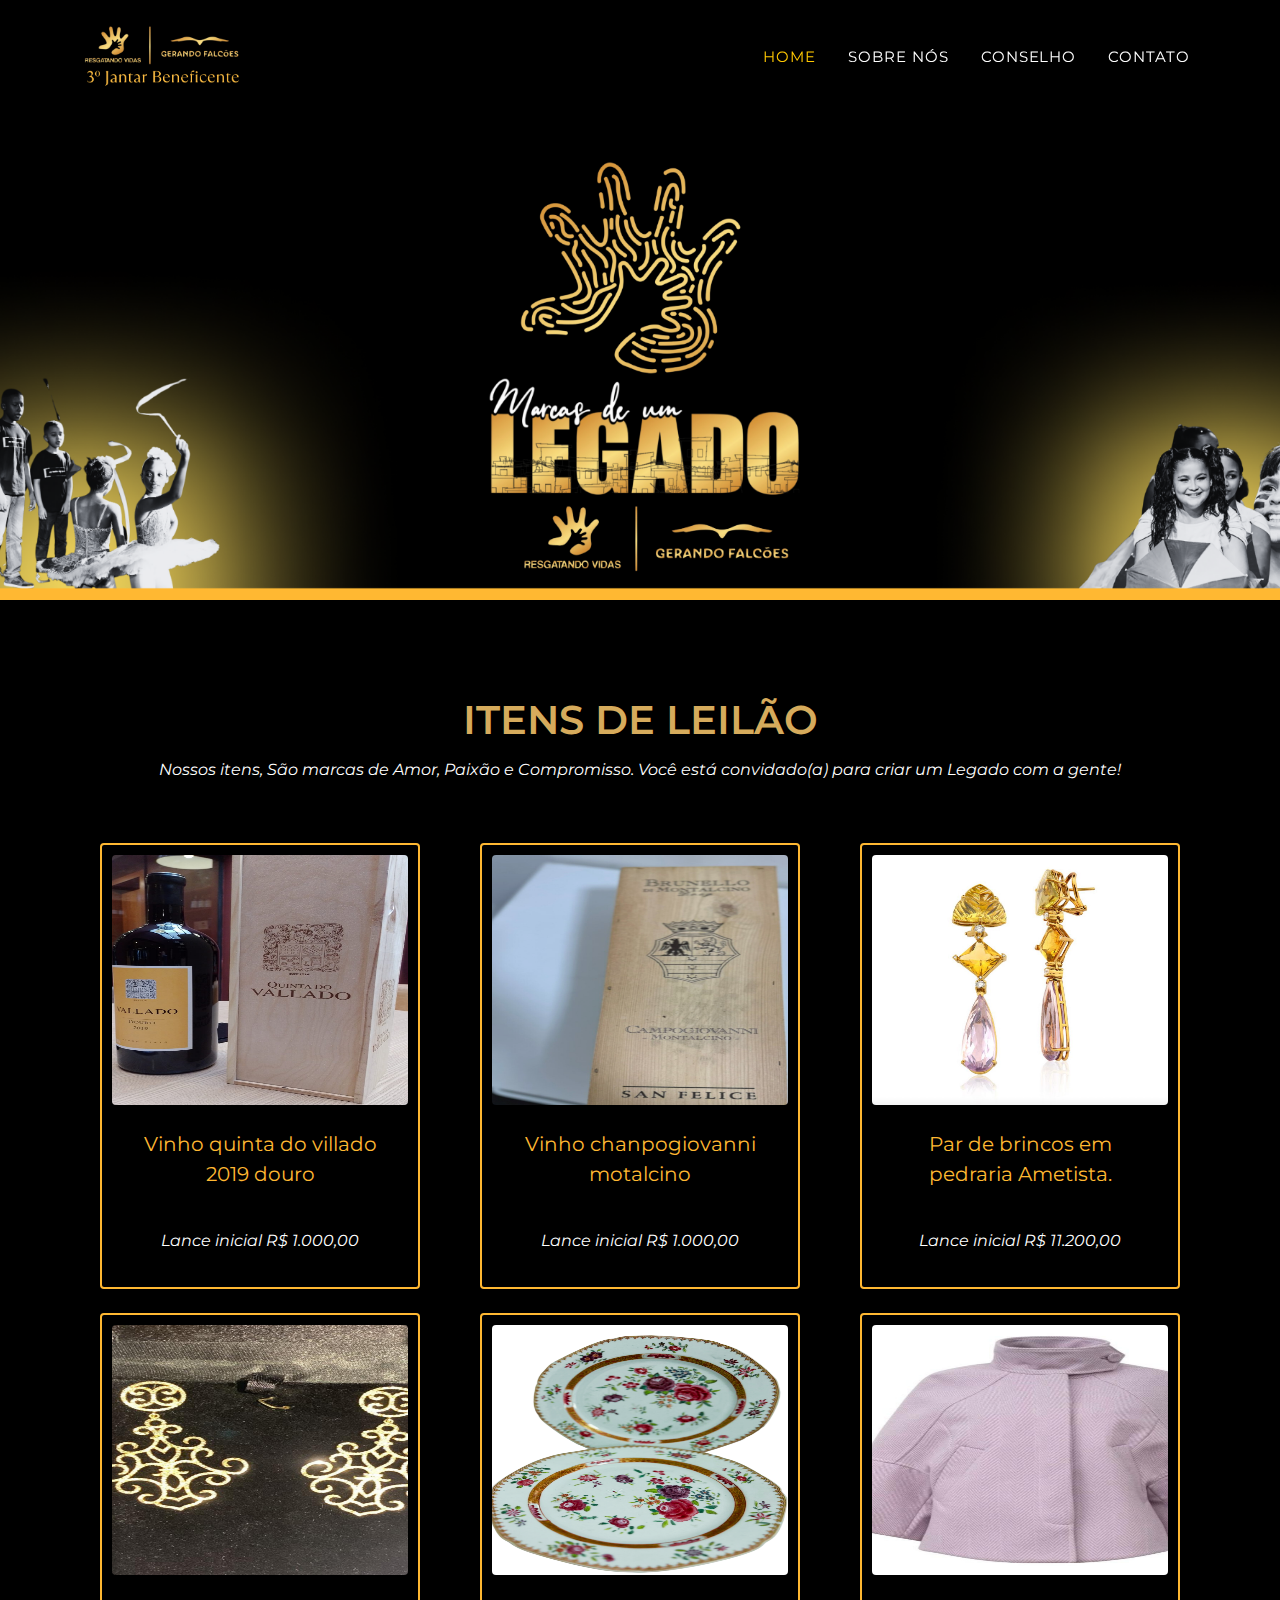
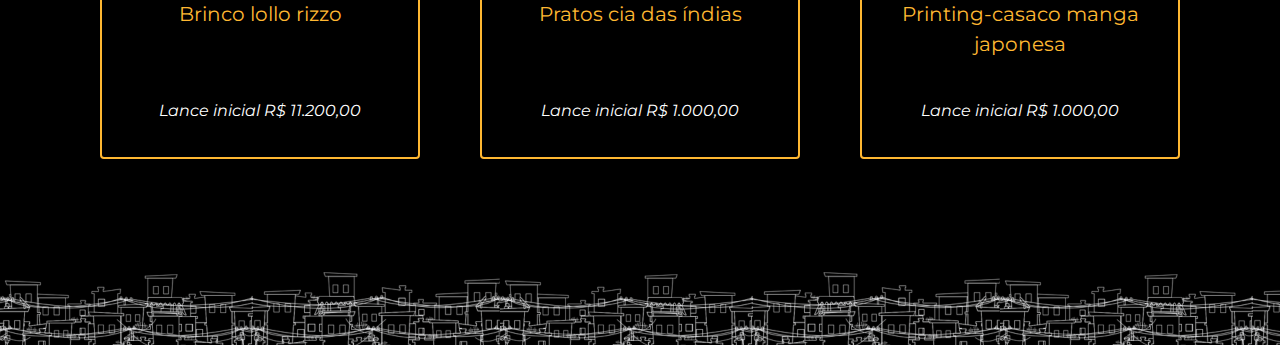
==== index.html @ 6cc701cd "primeiro comit" ====
<!DOCTYPE html>
<html lang="pt-BR">
    <head>
        <meta charset="utf-8" />
        <meta name="viewport" content="width=device-width, initial-scale=1, shrink-to-fit=no" />
        <meta name="description" content="" />
        <meta name="author" content="" />
        <title>Instituto Resgatando vidas</title>
        <!-- Favicon-->
        <link rel="icon" type="image/x-icon" href="/img/icone.png">
        <!-- Font Awesome icons (free version)-->
        <script src="https://use.fontawesome.com/releases/v6.3.0/js/all.js" crossorigin="anonymous"></script>
        <!-- Google fonts-->
        <link href="https://fonts.googleapis.com/css?family=Montserrat:400,700" rel="stylesheet" type="text/css" />
        <link href="https://fonts.googleapis.com/css?family=Roboto+Slab:400,100,300,700" rel="stylesheet" type="text/css" />
        <!-- Core theme CSS (includes Bootstrap)-->
        <link href="css/styles.css" rel="stylesheet" />
    </head>
    <body id="page-top">
        <!-- Navigation-->
        <nav class="navbar navbar-expand-lg navbar-dark fixed-top" id="mainNav">
            <div class="container" >
                <a class="bnavbar-rand img-nav" href="#page-top"><img class="logo-nav"  src="/img/logo-nav1.png" alt="logo-nav" /></a>
                <button class="navbar-toggler" type="button" data-bs-toggle="collapse" data-bs-target="#navbarResponsive" aria-controls="navbarResponsive" aria-expanded="false" aria-label="Toggle navigation">
                    Menu
                    <i class="fas fa-bars ms-1"></i>
                </button>
                <div class="collapse navbar-collapse" id="navbarResponsive">
                    <ul class="navbar-nav text-uppercase ms-auto py-4 py-lg-0">
                        <li class="nav-item"><a class="nav-link" href="#home">Home</a></li>
                        <li class="nav-item"><a class="nav-link" href="sobre.html">Sobre nós</a></li>
                        <li class="nav-item"><a class="nav-link" href="conselho.html">Conselho</a></li>
                        <li class="nav-item"><a class="nav-link" href="contato.html">Contato</a></li>
                    </ul>
                </div>
            </div>
        </nav>
        <!-- Masthead-->
        <header class="masthead" id="home">
            
        </header>
      
        </section>
        <!-- Portfolio Grid-->
        <section class="page-section" id="portfolio">
            <div class="container">
                <div class="text-center">
                    <h2 class="section-heading text-uppercase">Itens de Leilão</h2>
                    <h3 class="section-subheading ">
                        Nossos itens, São marcas de Amor, Paixão e Compromisso. Você está convidado(a) para criar um Legado com a gente!
                    </h3>
                </div>
                <div class="row">
                    <div class="col-lg-4 col-sm-6 mb-4 cards">
                        <!-- Portfolio item 1-->
                        <div class="portfolio-item card-container ">
                            <a class="portfolio-link" data-bs-toggle="modal" href="#portfolioModal1">
                                <div class="portfolio-hover">
                                    <div class="portfolio-hover-content">Saíba mais</div>
                                </div>
                                <img class="img-fluid" src="img/produto1.png" alt="produto1" />
                            </a>
                            <div class="portfolio-caption">
                                <div class="portfolio-caption-heading">Vinho quinta do villado 2019 douro</div>
                                <div class="portfolio-caption-subheading ">Lance inicial R$ 1.000,00</div>
                            </div>
                        </div>
                    </div>
                    <div class="col-lg-4 col-sm-6 mb-4 cards">
                        <!-- Portfolio item 2-->
                        <div class="portfolio-item">
                            <a class="portfolio-link" data-bs-toggle="modal" href="#portfolioModal2">
                                <div class="portfolio-hover">
                                    <div class="portfolio-hover-content">Saíba mais</div>
                                </div>
                                <img class="img-fluid" src="img/produto2.png" alt="produto2" />
                            </a>
                            <div class="portfolio-caption">
                                <div class="portfolio-caption-heading">Vinho chanpogiovanni motalcino </div>
                                <div class="portfolio-caption-subheading ">Lance inicial R$ 1.000,00</div>
                            </div>
                        </div>
                    </div>
                    <div class="col-lg-4 col-sm-6 mb-4 cards">
                        <!-- Portfolio item 3-->
                        <div class="portfolio-item">
                            <a class="portfolio-link" data-bs-toggle="modal" href="#portfolioModal3">
                                <div class="portfolio-hover">
                                    <div class="portfolio-hover-content">Saíba mais</div>
                                </div>
                                <img class="img-fluid" src="img/produto3.png" alt="produto3" />
                            </a>
                            <div class="portfolio-caption">
                                <div class="portfolio-caption-heading">Par de brincos em pedraria  Ametista.</div>
                                
                                <div class="portfolio-caption-subheading ">Lance inicial R$ 11.200,00 </div>
                            </div>
                        </div>
                    </div>
                    <div class="col-lg-4 col-sm-6 mb-4 mb-sm-0 cards">
                        <!-- Portfolio item 4-->
                        <div class="portfolio-item">
                            <a class="portfolio-link" data-bs-toggle="modal" href="#portfolioModal4">
                                <div class="portfolio-hover">
                                    <div class="portfolio-hover-content">Saíba mais</div>
                                </div>
                                <img class="img-fluid" src="img/produto4.png" alt="..." />
                            </a>
                            <div class="portfolio-caption">
                                <div class="portfolio-caption-heading">Brinco lollo rizzo</div>
                                
                                <div class="portfolio-caption-subheading ">Lance inicial R$ 11.200,00 </div>
                            </div>
                        </div>
                    </div>
                
                    <div class="col-lg-4 col-sm-6 mb-4 mb-sm-0 cards">
                        <!-- Portfolio item 5-->
                        <div class="portfolio-item">
                            <a class="portfolio-link" data-bs-toggle="modal" href="#portfolioModal5">
                                <div class="portfolio-hover">
                                    <div class="portfolio-hover-content">Saíba mais</div>
                                </div>
                                <img class="img-fluid" src="img/produto5.png" alt="..." />
                            </a>
                            <div class="portfolio-caption">
                                <div class="portfolio-caption-heading">Pratos cia das índias</div>
                                <div class="portfolio-caption-subheading ">Lance inicial R$ 1.000,00</div>
                            </div>
                        </div>
                    </div>
                    <div class="col-lg-4 col-sm-6 cards">
                        <!-- Portfolio item 6-->
                        <div class="portfolio-item">
                            <a class="portfolio-link" data-bs-toggle="modal" href="#portfolioModal6">
                                <div class="portfolio-hover">
                                    <div class="portfolio-hover-content">Saíba mais</div>
                                </div>
                                <img class="img-fluid" src="img/produto6.png" alt="..." />
                            </a>
                            <div class="portfolio-caption">
                                <div class="portfolio-caption-heading">Printing-casaco manga japonesa</div>
                                <div class="portfolio-caption-subheading">Lance inicial R$ 1.000,00</div>
                            </div>
                        </div>
                    </div>
                </div>
            </div>
        </section>
        <!-- About-->
      
        </section>
     
        <!-- Footer-->
        <footer class="rodape"></footer>

        <!-- Portfolio Modals-->
        <!-- Portfolio item 1 modal popup-->
        <div class="portfolio-modal modal fade" id="portfolioModal1" tabindex="-1" role="dialog" aria-hidden="true">
            <div class="modal-dialog">
                <div class="modal-content">
                    <div class="close-modal" data-bs-dismiss="modal"><img src="assets/img/close-icon.svg" alt="Close modal" /></div>
                    <div class="container">
                        <div class="row justify-content-center">
                            <div class="col-lg-8">
                                <div class="modal-body">
                                    <!-- Project details-->
                                    <h2 class="text-uppercase h2">Vinho quinta do villado 2019 douro</h2>
                                    <img class="img-fluid img-modal d-block mx-auto" src="/img/produto1.png" alt="produto1" />
                                    <p class="descricao"> Quinta do Vallado, construída em 1716, é uma das quintas mais antigas e famosas do Vale do Douro. Situa-se nas margens do Rio Corgo.</p>
                                    
                                    <button class="btn btn-primary btn-xl text-uppercase" data-bs-dismiss="modal" type="button">
                                        <i class="fas fa-xmark me-1"></i>
                                        Voltar
                                    </button>
                                </div>
                            </div>
                        </div>
                    </div>
                </div>
            </div>
        </div>
        <!-- Portfolio item 2 modal popup-->
        <div class="portfolio-modal modal fade" id="portfolioModal2" tabindex="-1" role="dialog" aria-hidden="true">
            <div class="modal-dialog">
                <div class="modal-content">
                    <div class="close-modal" data-bs-dismiss="modal"><img src="assets/img/close-icon.svg" alt="Close modal" /></div>
                    <div class="container">
                        <div class="row justify-content-center">
                            <div class="col-lg-8">
                                <div class="modal-body">
                                    <!-- Project details-->
                                    <h2 class="text-uppercase h2">Vinho chanpogiovanni motalcino</h2>
                                    <img class=" img-fluid img-modal d-block mx-auto" src="/img/produto2.png" alt="produto2" />
                                    <p class="descricao">	
                                        Um vinho tinto rubi de corpo médio, com notas de cereja, amora e madeira de cedro.
                                         Sabor fresco e suave com um final surpreendentemente longo.
                                    </p>
                                  
                                    <button class="btn btn-primary btn-xl text-uppercase" data-bs-dismiss="modal" type="button">
                                        <i class="fas fa-xmark me-1"></i>
                                        voltar
                                    </button>
                                </div>
                            </div>
                        </div>
                    </div>
                </div>
            </div>
        </div>
        <!-- Portfolio item 3 modal popup-->
        <div class="portfolio-modal modal fade" id="portfolioModal3" tabindex="-1" role="dialog" aria-hidden="true">
            <div class="modal-dialog">
                <div class="modal-content">
                    <div class="close-modal" data-bs-dismiss="modal"><img src="assets/img/close-icon.svg" alt="Close modal" /></div>
                    <div class="container">
                        <div class="row justify-content-center">
                            <div class="col-lg-8">
                                <div class="modal-body">
                                    <!-- Project details-->
                                    <h2 class="text-uppercase h2">  Par de brincos em pedraria  Ametista</h2>
                                    <img class="img-fluid d-block mx-auto" src="img/produto3.png" alt="produto3" />
                                    <p class="descricao">
                                        Par de brincos em pedraria  Ametista, Citrino, Green Gold e Diamantes
                                    </p>
       
                                    <button class="btn btn-primary btn-xl text-uppercase" data-bs-dismiss="modal" type="button">
                                        <i class="fas fa-xmark me-1"></i>
                                      voltar
                                    </button>
                                </div>
                            </div>
                        </div>
                    </div>
                </div>
            </div>
        </div>
        <!-- Portfolio item 4 modal popup-->
        <div class="portfolio-modal modal fade" id="portfolioModal4" tabindex="-1" role="dialog" aria-hidden="true">
            <div class="modal-dialog">
                <div class="modal-content">
                    <div class="close-modal" data-bs-dismiss="modal"><img src="assets/img/close-icon.svg" alt="Close modal" /></div>
                    <div class="container">
                        <div class="row justify-content-center">
                            <div class="col-lg-8">
                                <div class="modal-body">
                                    <!-- Project details-->
                                    <h2 class="text-uppercase">Project Name</h2>
                                    <p class="item-intro text-muted">Lorem ipsum dolor sit amet consectetur.</p>
                                    <img class="img-fluid d-block mx-auto" src="assets/img/portfolio/4.jpg" alt="..." />
                                    <p class="descricao">Use this area to describe your project. Lorem ipsum dolor sit amet, consectetur adipisicing elit. Est blanditiis dolorem culpa incidunt minus dignissimos deserunt repellat aperiam quasi sunt officia expedita beatae cupiditate, maiores repudiandae, nostrum, reiciendis facere nemo!</p>
                                    <ul class="list-inline">
                                        <li>
                                            <strong>Client:</strong>
                                            Lines
                                        </li>
                                        <li>
                                            <strong>Category:</strong>
                                            Branding
                                        </li>
                                    </ul>
                                    <button class="btn btn-primary btn-xl text-uppercase" data-bs-dismiss="modal" type="button">
                                        <i class="fas fa-xmark me-1"></i>
                                        Close Project
                                    </button>
                                </div>
                            </div>
                        </div>
                    </div>
                </div>
            </div>
        </div>
        <!-- Portfolio item 5 modal popup-->
        <div class="portfolio-modal modal fade" id="portfolioModal5" tabindex="-1" role="dialog" aria-hidden="true">
            <div class="modal-dialog">
                <div class="modal-content">
                    <div class="close-modal" data-bs-dismiss="modal"><img src="assets/img/close-icon.svg" alt="Close modal" /></div>
                    <div class="container">
                        <div class="row justify-content-center">
                            <div class="col-lg-8">
                                <div class="modal-body">
                                    <!-- Project details-->
                                    <h2 class="text-uppercase">Project Name</h2>
                                    <p class="item-intro text-muted">Lorem ipsum dolor sit amet consectetur.</p>
                                    <img class="img-fluid d-block mx-auto" src="assets/img/portfolio/5.jpg" alt="..." />
                                    <p class="descricao">Use this area to describe your project. Lorem ipsum dolor sit amet, consectetur adipisicing elit. Est blanditiis dolorem culpa incidunt minus dignissimos deserunt repellat aperiam quasi sunt officia expedita beatae cupiditate, maiores repudiandae, nostrum, reiciendis facere nemo!</p>
                                    <ul class="list-inline">
                                        <li>
                                            <strong>Client:</strong>
                                            Southwest
                                        </li>
                                        <li>
                                            <strong>Category:</strong>
                                            Website Design
                                        </li>
                                    </ul>
                                    <button class="btn btn-primary btn-xl text-uppercase" data-bs-dismiss="modal" type="button">
                                        <i class="fas fa-xmark me-1"></i>
                                        Close Project
                                    </button>
                                </div>
                            </div>
                        </div>
                    </div>
                </div>
            </div>
        </div>
        <!-- Portfolio item 6 modal popup-->
        <div class="portfolio-modal modal fade" id="portfolioModal6" tabindex="-1" role="dialog" aria-hidden="true">
            <div class="modal-dialog">
                <div class="modal-content">
                    <div class="close-modal" data-bs-dismiss="modal"><img src="assets/img/close-icon.svg" alt="Close modal" /></div>
                    <div class="container">
                        <div class="row justify-content-center">
                            <div class="col-lg-8">
                                <div class="modal-body">
                                    <!-- Project details-->
                                    <h2 class="text-uppercase">Project Name</h2>
                                    <p class="item-intro text-muted">Lorem ipsum dolor sit amet consectetur.</p>
                                    <img class="img-fluid d-block mx-auto" src="assets/img/portfolio/6.jpg" alt="..." />
                                    <p class="descricao">Use this area to describe your project. Lorem ipsum dolor sit amet, consectetur adipisicing elit. Est blanditiis dolorem culpa incidunt minus dignissimos deserunt repellat aperiam quasi sunt officia expedita beatae cupiditate, maiores repudiandae, nostrum, reiciendis facere nemo!</p>
                                    <ul class="list-inline">
                                        <li>
                                            <strong>Client:</strong>
                                            Window
                                        </li>
                                        <li>
                                            <strong>Category:</strong>
                                            Photography
                                        </li>
                                    </ul>
                                    <button class="btn btn-primary btn-xl text-uppercase" data-bs-dismiss="modal" type="button">
                                        <i class="fas fa-xmark me-1"></i>
                                        Close Project
                                    </button>
                                </div>
                            </div>
                        </div>
                    </div>
                </div>
            </div>
        </div>
        <!-- Bootstrap core JS-->
        <script src="https://cdn.jsdelivr.net/npm/bootstrap@5.2.3/dist/js/bootstrap.bundle.min.js"></script>
        <!-- Core theme JS-->
        <script src="js/scripts.js"></script>
        <!-- * * * * * * * * * * * * * * * * * * * * * * * * * * * * * * * * * * * * * * * *-->
        <!-- * *                               SB Forms JS                               * *-->
        <!-- * * Activate your form at https://startbootstrap.com/solution/contact-forms * *-->
        <!-- * * * * * * * * * * * * * * * * * * * * * * * * * * * * * * * * * * * * * * * *-->
        <script src="https://cdn.startbootstrap.com/sb-forms-latest.js"></script>
    </body>
</html>
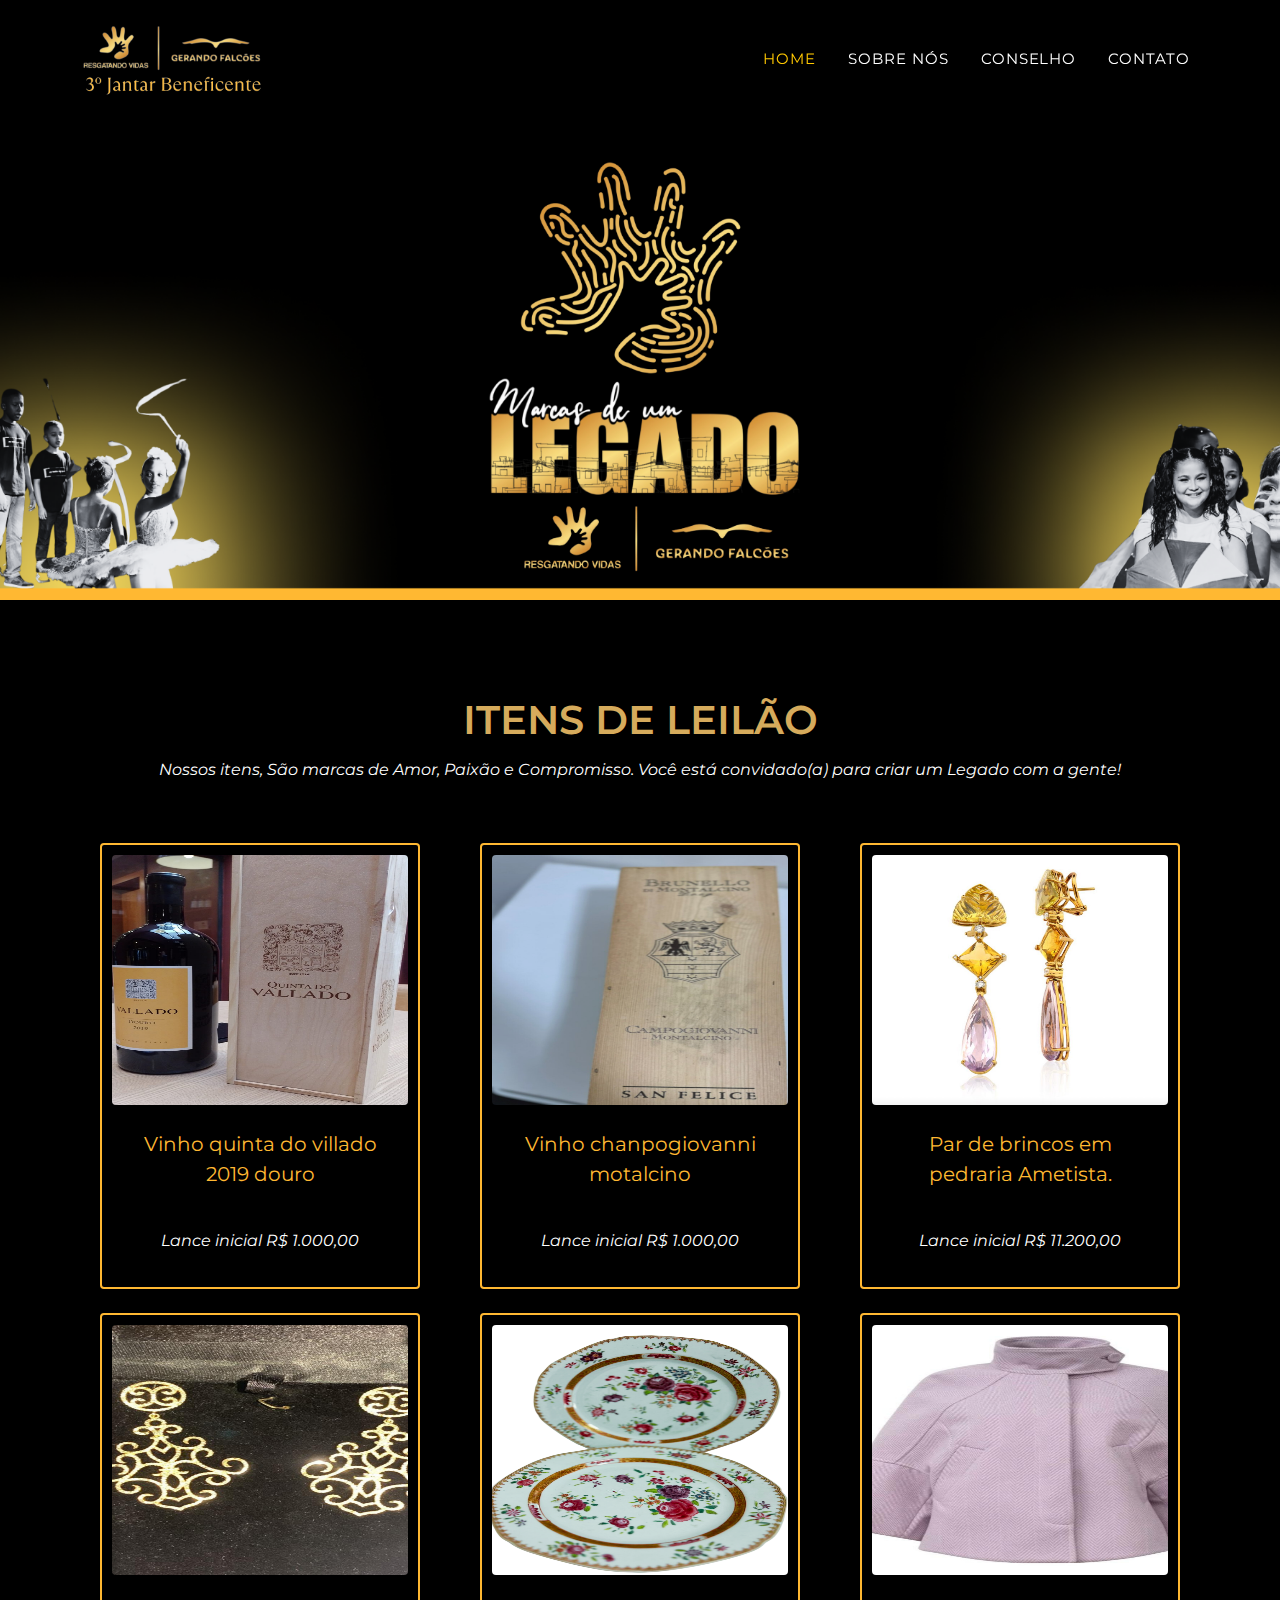
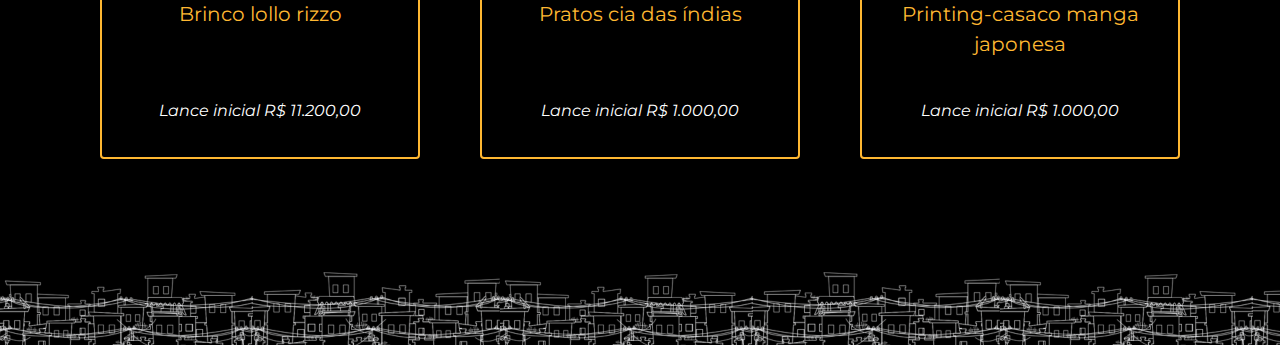
==== commit 60306f31: "correção de logo" ====
--- a/index.html
+++ b/index.html
@@ -20,7 +20,7 @@
         <!-- Navigation-->
         <nav class="navbar navbar-expand-lg navbar-dark fixed-top" id="mainNav">
             <div class="container" >
-                <a class="bnavbar-rand img-nav" href="#page-top"><img class="logo-nav"  src="/img/logo-nav1.png" alt="logo-nav" /></a>
+                <a class="bnavbar-rand img-nav" href="#page-top"><img class="logo-nav"  src="/img/logo1.png" alt="logo-nav" /></a>
                 <button class="navbar-toggler" type="button" data-bs-toggle="collapse" data-bs-target="#navbarResponsive" aria-controls="navbarResponsive" aria-expanded="false" aria-label="Toggle navigation">
                     Menu
                     <i class="fas fa-bars ms-1"></i>
